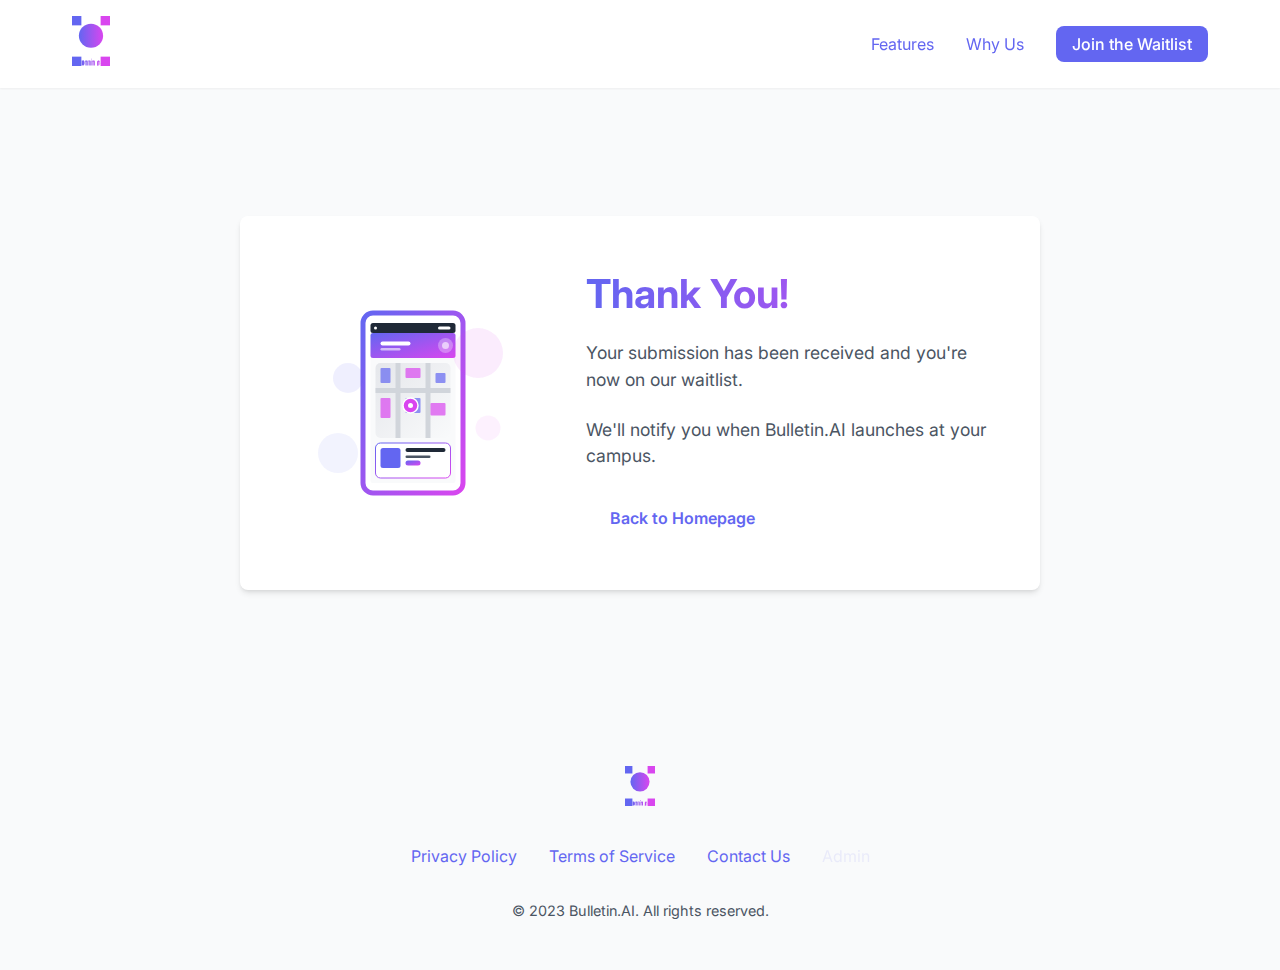
==== success.html @ 3c526397 "Fix Netlify Forms integration" ====
<!DOCTYPE html>
<html lang="en">
<head>
    <meta charset="UTF-8">
    <meta name="viewport" content="width=device-width, initial-scale=1.0">
    <title>Thank You - Bulletin.AI</title>
    <link rel="stylesheet" href="styles.css">
    <link rel="preconnect" href="https://fonts.googleapis.com">
    <link rel="preconnect" href="https://fonts.gstatic.com" crossorigin>
    <link href="https://fonts.googleapis.com/css2?family=Inter:wght@300;400;500;600;700&display=swap" rel="stylesheet">
    <script>
        // Redirect to homepage after 5 seconds
        setTimeout(function() {
            window.location.href = "/";
        }, 5000);
    </script>
</head>
<body>
    <header>
        <div class="container">
            <div class="logo">
                <img src="logo.svg" alt="Bulletin.AI Logo">
            </div>
            <nav>
                <ul>
                    <li><a href="/#features">Features</a></li>
                    <li><a href="/#comparison">Why Us</a></li>
                    <li><a href="/#waitlist" class="btn-nav">Join the Waitlist</a></li>
                </ul>
            </nav>
        </div>
    </header>

    <section id="success-page">
        <div class="container">
            <div class="success-container">
                <img src="waitlist-image.svg" alt="Success" class="success-image">
                <div class="success-content">
                    <h1>Thank You!</h1>
                    <p>Your submission has been received and you're now on our waitlist.</p>
                    <p>We'll notify you when Bulletin.AI launches at your campus.</p>
                    <a href="/" class="btn-primary">Back to Homepage</a>
                </div>
            </div>
        </div>
    </section>

    <footer>
        <div class="container">
            <div class="footer-logo">
                <img src="logo-footer.svg" alt="Bulletin.AI Logo">
            </div>
            <div class="footer-links">
                <a href="#">Privacy Policy</a>
                <a href="#">Terms of Service</a>
                <a href="mailto:info@bulletin.ai">Contact Us</a>
                <a href="#" id="admin-link" style="opacity: 0.1;">Admin</a>
            </div>
            <div class="footer-copyright">
                &copy; 2023 Bulletin.AI. All rights reserved.
            </div>
        </div>
    </footer>
</body>
</html>
---- styles.css ----
/* Variables */
:root {
    --primary-color: #6366f1;
    --primary-light: #818cf8;
    --primary-dark: #4f46e5;
    --secondary-color: #d946ef;
    --secondary-light: #e879f9;
    --secondary-dark: #c026d3;
    --gradient-bg: linear-gradient(90deg, var(--primary-color), var(--secondary-color));
    --text-color: #1f2937;
    --text-light: #4b5563;
    --bg-color: #ffffff;
    --bg-alt: #f9fafb;
    --border-color: #e5e7eb;
    --border-radius: 8px;
    --shadow-sm: 0 1px 2px 0 rgba(0, 0, 0, 0.05);
    --shadow: 0 4px 6px -1px rgba(0, 0, 0, 0.1), 0 2px 4px -2px rgba(0, 0, 0, 0.1);
    --shadow-lg: 0 10px 15px -3px rgba(0, 0, 0, 0.1), 0 4px 6px -4px rgba(0, 0, 0, 0.1);
    --transition: all 0.2s ease;
    --fade-in-duration: 0.5s;
}

/* Reset */
* {
    margin: 0;
    padding: 0;
    box-sizing: border-box;
}

html {
    scroll-behavior: smooth;
}

body {
    font-family: 'Inter', sans-serif;
    color: var(--text-color);
    background-color: var(--bg-color);
    line-height: 1.5;
}

img {
    max-width: 100%;
    height: auto;
}

a {
    text-decoration: none;
    color: var(--primary-color);
    transition: var(--transition);
}

a:hover {
    color: var(--primary-dark);
}

/* Layout */
.container {
    width: 100%;
    max-width: 1200px;
    margin: 0 auto;
    padding: 0 2rem;
}

section {
    padding: 5rem 0;
}

/* Header */
header {
    position: sticky;
    top: 0;
    background-color: var(--bg-color);
    box-shadow: var(--shadow-sm);
    z-index: 1000;
    padding: 1rem 0;
}

header .container {
    display: flex;
    justify-content: space-between;
    align-items: center;
}

.logo img {
    height: 50px;
    width: auto;
}

nav ul {
    display: flex;
    list-style: none;
    gap: 2rem;
    align-items: center;
}

.btn-nav {
    background-color: var(--primary-color);
    color: white;
    padding: 0.5rem 1rem;
    border-radius: var(--border-radius);
    font-weight: 500;
}

.btn-nav:hover {
    background-color: var(--primary-dark);
    color: white;
}

/* Mobile Navigation */
.mobile-toggle {
    display: none;
    background: none;
    border: none;
    font-size: 1.5rem;
    color: var(--primary-color);
    cursor: pointer;
}

@media (max-width: 768px) {
    .mobile-toggle {
        display: block;
    }
    
    nav ul {
        position: absolute;
        top: 100%;
        left: 0;
        right: 0;
        flex-direction: column;
        background-color: var(--bg-color);
        box-shadow: var(--shadow);
        padding: 1rem;
        gap: 1rem;
        transform: translateY(-100%);
        opacity: 0;
        pointer-events: none;
        transition: var(--transition);
    }
    
    nav ul.show {
        transform: translateY(0);
        opacity: 1;
        pointer-events: all;
    }
}

/* Hero Section */
#hero {
    background: var(--gradient-bg);
    color: white;
    position: relative;
    overflow: hidden;
}

#hero .container {
    display: grid;
    grid-template-columns: 1fr 1fr;
    gap: 2rem;
    align-items: center;
}

.hero-content {
    padding: 2rem 0;
}

.hero-content h1 {
    font-size: 3rem;
    line-height: 1.2;
    margin-bottom: 1rem;
    font-weight: 700;
}

.hero-content p {
    font-size: 1.2rem;
    margin-bottom: 2rem;
    opacity: 0.9;
}

.btn-primary {
    display: inline-block;
    background-color: white;
    color: var(--primary-color);
    padding: 0.75rem 1.5rem;
    border-radius: var(--border-radius);
    font-weight: 600;
    transition: var(--transition);
    border: none;
    cursor: pointer;
    font-size: 1rem;
}

.btn-primary:hover {
    transform: translateY(-2px);
    box-shadow: var(--shadow);
    color: var(--primary-dark);
}

/* Features Section */
#features {
    background-color: var(--bg-alt);
}

#features h2 {
    text-align: center;
    font-size: 2.5rem;
    margin-bottom: 3rem;
    background: var(--gradient-bg);
    -webkit-background-clip: text;
    -webkit-text-fill-color: transparent;
    display: inline-block;
    width: 100%;
}

.features-grid {
    display: grid;
    grid-template-columns: repeat(auto-fill, minmax(280px, 1fr));
    gap: 2rem;
}

.feature-card {
    background-color: var(--bg-color);
    border-radius: var(--border-radius);
    padding: 2rem;
    box-shadow: var(--shadow);
    transition: opacity var(--fade-in-duration) ease, transform var(--fade-in-duration) ease, var(--transition);
    opacity: 0;
    transform: translateY(20px);
}

.feature-card.visible {
    opacity: 1;
    transform: translateY(0);
}

.feature-card:hover {
    transform: translateY(-5px);
    box-shadow: var(--shadow-lg);
}

.feature-card:nth-child(1) { transition-delay: 0.1s; }
.feature-card:nth-child(2) { transition-delay: 0.2s; }
.feature-card:nth-child(3) { transition-delay: 0.3s; }
.feature-card:nth-child(4) { transition-delay: 0.4s; }
.feature-card:nth-child(5) { transition-delay: 0.5s; }
.feature-card:nth-child(6) { transition-delay: 0.6s; }
.feature-card:nth-child(7) { transition-delay: 0.7s; }
.feature-card:nth-child(8) { transition-delay: 0.8s; }

.feature-icon {
    font-size: 2.5rem;
    margin-bottom: 1rem;
}

.feature-card h3 {
    margin-bottom: 0.5rem;
    font-size: 1.2rem;
}

.feature-card p {
    color: var(--text-light);
}

/* Comparison Section */
#comparison {
    background-color: var(--bg-color);
}

#comparison h2 {
    text-align: center;
    font-size: 2.5rem;
    margin-bottom: 3rem;
    background: var(--gradient-bg);
    -webkit-background-clip: text;
    -webkit-text-fill-color: transparent;
    display: inline-block;
    width: 100%;
}

.comparison-table {
    max-width: 800px;
    margin: 0 auto;
    border-radius: var(--border-radius);
    overflow: hidden;
    box-shadow: var(--shadow);
}

.comparison-header, .comparison-row {
    display: grid;
    grid-template-columns: 2fr 1fr 1fr 1fr;
    border-bottom: 1px solid var(--border-color);
}

.comparison-header {
    background-color: var(--bg-alt);
    font-weight: 600;
}

.comparison-cell, .comparison-feature {
    padding: 1rem;
    display: flex;
    align-items: center;
    justify-content: center;
    text-align: center;
}

.comparison-feature {
    justify-content: flex-start;
    font-weight: 500;
}

.highlighted {
    background: var(--gradient-bg);
    color: white;
}

/* Waitlist Section */
#waitlist {
    background: var(--gradient-bg);
    color: white;
}

#waitlist .container {
    display: grid;
    grid-template-columns: 1fr 1fr;
    gap: 2rem;
    align-items: center;
}

.waitlist-content {
    padding: 2rem 0;
}

.waitlist-content h2 {
    font-size: 2.5rem;
    margin-bottom: 1rem;
}

.waitlist-content p {
    margin-bottom: 2rem;
    opacity: 0.9;
}

#waitlist-form {
    display: flex;
    flex-direction: column;
    gap: 1.5rem;
}

.form-row {
    display: grid;
    grid-template-columns: 1fr 1fr;
    gap: 1rem;
}

.form-group {
    display: flex;
    flex-direction: column;
    gap: 0.5rem;
}

.form-group label {
    font-weight: 500;
}

.form-group input,
.form-group select {
    padding: 0.75rem;
    border-radius: var(--border-radius);
    border: 1px solid rgba(255, 255, 255, 0.2);
    background-color: rgba(255, 255, 255, 0.1);
    color: white;
    font-family: 'Inter', sans-serif;
    font-size: 1rem;
}

.form-group input::placeholder,
.form-group select {
    color: rgba(255, 255, 255, 0.7);
}

.form-group input:focus,
.form-group select:focus {
    outline: none;
    border-color: white;
}

/* Footer */
footer {
    background-color: var(--bg-alt);
    padding: 3rem 0;
}

footer .container {
    display: flex;
    flex-direction: column;
    align-items: center;
    gap: 2rem;
}

.footer-logo img {
    height: 40px;
    width: auto;
}

.footer-links {
    display: flex;
    gap: 2rem;
}

.footer-copyright {
    color: var(--text-light);
    font-size: 0.9rem;
}

/* Success Message */
.success-message {
    text-align: center;
    padding: 2rem;
    background-color: rgba(255, 255, 255, 0.1);
    border-radius: var(--border-radius);
    animation: fadeIn var(--fade-in-duration) ease;
}

.success-message h3 {
    font-size: 1.5rem;
    margin-bottom: 1rem;
}

@keyframes fadeIn {
    from {
        opacity: 0;
        transform: translateY(10px);
    }
    to {
        opacity: 1;
        transform: translateY(0);
    }
}

/* Media Queries */
@media (max-width: 992px) {
    .hero-content h1 {
        font-size: 2.5rem;
    }
}

@media (max-width: 768px) {
    #hero .container,
    #waitlist .container {
        grid-template-columns: 1fr;
    }
    
    .hero-image, .waitlist-image {
        display: none;
    }
    
    .form-row {
        grid-template-columns: 1fr;
    }
    
    .comparison-header, .comparison-row {
        grid-template-columns: 2fr 1fr 1fr 1fr;
        font-size: 0.9rem;
    }
}

@media (max-width: 576px) {
    .comparison-header, .comparison-row {
        grid-template-columns: 1.5fr 1fr 1fr 1fr;
        font-size: 0.8rem;
    }
    
    .feature-card {
        padding: 1.5rem;
    }
    
    .feature-icon {
        font-size: 2rem;
    }
    
    .feature-card h3 {
        font-size: 1.1rem;
    }
}

/* Form styles */
.hidden {
    display: none;
}

/* Success Page */
#success-page {
    min-height: 70vh;
    display: flex;
    align-items: center;
    background: var(--bg-alt);
}

.success-container {
    display: flex;
    align-items: center;
    gap: 3rem;
    max-width: 800px;
    margin: 0 auto;
    padding: 3rem;
    background: white;
    border-radius: var(--border-radius);
    box-shadow: var(--shadow);
}

.success-image {
    max-width: 250px;
    height: auto;
}

.success-content h1 {
    font-size: 2.5rem;
    margin-bottom: 1rem;
    background: var(--gradient-bg);
    -webkit-background-clip: text;
    -webkit-text-fill-color: transparent;
}

.success-content p {
    margin-bottom: 1.5rem;
    color: var(--text-light);
    font-size: 1.1rem;
}

@media (max-width: 768px) {
    .success-container {
        flex-direction: column;
        text-align: center;
        padding: 2rem;
    }
    
    .success-image {
        max-width: 180px;
    }
}
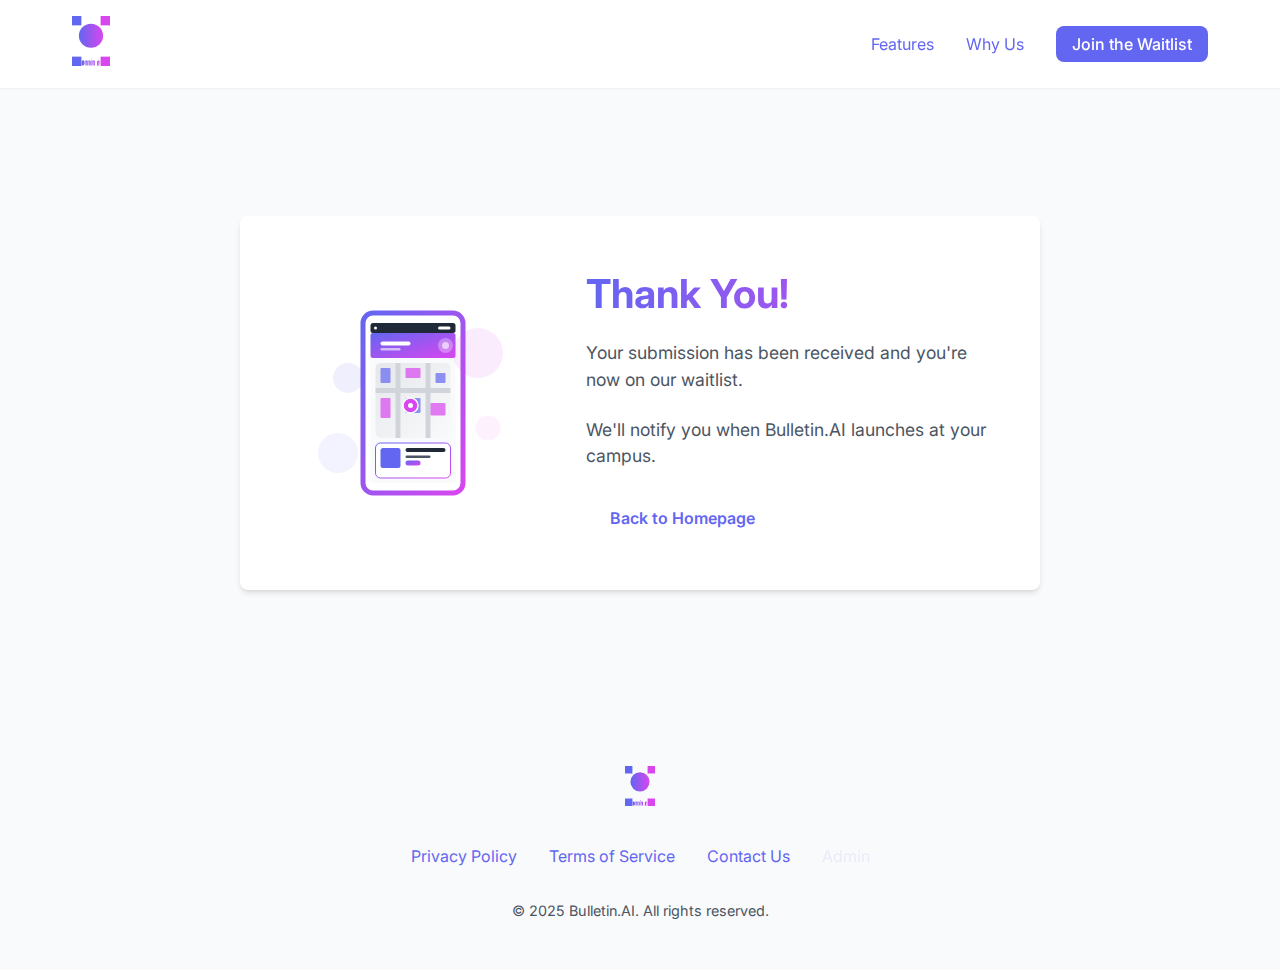
==== commit d1de0a36: "Update copyright year to 2025 and contact email" ====
--- a/success.html
+++ b/success.html
@@ -53,11 +53,11 @@
             <div class="footer-links">
                 <a href="#">Privacy Policy</a>
                 <a href="#">Terms of Service</a>
-                <a href="mailto:info@bulletin.ai">Contact Us</a>
+                <a href="mailto:abhaya@upenn.edu">Contact Us</a>
                 <a href="#" id="admin-link" style="opacity: 0.1;">Admin</a>
             </div>
             <div class="footer-copyright">
-                &copy; 2023 Bulletin.AI. All rights reserved.
+                &copy; 2025 Bulletin.AI. All rights reserved.
             </div>
         </div>
     </footer>
--- a/styles.css
+++ b/styles.css
@@ -65,6 +65,16 @@
     padding: 5rem 0;
 }
 
+@media (max-width: 576px) {
+    .container {
+        padding: 0 1.25rem;
+    }
+    
+    section {
+        padding: 3rem 0;
+    }
+}
+
 /* Header */
 header {
     position: sticky;
@@ -114,6 +124,8 @@
     font-size: 1.5rem;
     color: var(--primary-color);
     cursor: pointer;
+    padding: 0.5rem;
+    z-index: 100;
 }
 
 @media (max-width: 768px) {
@@ -122,25 +134,46 @@
     }
     
     nav ul {
-        position: absolute;
-        top: 100%;
+        position: fixed;
+        top: 0;
         left: 0;
         right: 0;
+        height: 100vh;
         flex-direction: column;
         background-color: var(--bg-color);
         box-shadow: var(--shadow);
-        padding: 1rem;
-        gap: 1rem;
-        transform: translateY(-100%);
+        padding: 4rem 2rem 2rem;
+        gap: 2rem;
+        transform: translateX(-100%);
         opacity: 0;
         pointer-events: none;
         transition: var(--transition);
+        z-index: 90;
+        justify-content: flex-start;
     }
     
     nav ul.show {
-        transform: translateY(0);
+        transform: translateX(0);
         opacity: 1;
         pointer-events: all;
+    }
+    
+    nav ul li {
+        width: 100%;
+        text-align: center;
+    }
+    
+    nav ul li a {
+        display: block;
+        padding: 0.5rem;
+        width: 100%;
+    }
+    
+    .btn-nav {
+        margin-top: 1rem;
+        display: block;
+        width: 100%;
+        text-align: center;
     }
 }
 
@@ -195,6 +228,41 @@
     color: var(--primary-dark);
 }
 
+@media (max-width: 992px) {
+    .hero-content h1 {
+        font-size: 2.5rem;
+    }
+    
+    .hero-content p {
+        font-size: 1.1rem;
+    }
+}
+
+@media (max-width: 768px) {
+    #hero .container {
+        grid-template-columns: 1fr;
+        text-align: center;
+    }
+    
+    .hero-image {
+        display: none;
+    }
+    
+    .hero-content {
+        padding: 1rem 0;
+    }
+}
+
+@media (max-width: 576px) {
+    .hero-content h1 {
+        font-size: 2rem;
+    }
+    
+    .hero-content p {
+        font-size: 1rem;
+    }
+}
+
 /* Features Section */
 #features {
     background-color: var(--bg-alt);
@@ -260,6 +328,29 @@
     color: var(--text-light);
 }
 
+@media (max-width: 576px) {
+    #features h2 {
+        font-size: 2rem;
+    }
+    
+    .features-grid {
+        grid-template-columns: 1fr;
+        gap: 1.5rem;
+    }
+    
+    .feature-card {
+        padding: 1.5rem;
+    }
+    
+    .feature-icon {
+        font-size: 2rem;
+    }
+    
+    .feature-card h3 {
+        font-size: 1.1rem;
+    }
+}
+
 /* Comparison Section */
 #comparison {
     background-color: var(--bg-color);
@@ -313,6 +404,30 @@
     color: white;
 }
 
+@media (max-width: 768px) {
+    #comparison h2 {
+        font-size: 2rem;
+    }
+    
+    .comparison-header, .comparison-row {
+        grid-template-columns: 2fr 1fr 1fr 1fr;
+        font-size: 0.9rem;
+    }
+}
+
+@media (max-width: 576px) {
+    .comparison-table {
+        overflow-x: auto;
+        display: block;
+        width: 100%;
+        -webkit-overflow-scrolling: touch;
+    }
+    
+    .comparison-header, .comparison-row {
+        min-width: 500px;
+    }
+}
+
 /* Waitlist Section */
 #waitlist {
     background: var(--gradient-bg);
@@ -384,6 +499,50 @@
     border-color: white;
 }
 
+@media (max-width: 768px) {
+    #waitlist .container {
+        grid-template-columns: 1fr;
+    }
+    
+    .waitlist-image {
+        display: none;
+    }
+    
+    .waitlist-content h2 {
+        font-size: 2rem;
+        text-align: center;
+    }
+    
+    .waitlist-content p {
+        text-align: center;
+    }
+}
+
+@media (max-width: 576px) {
+    .form-row {
+        grid-template-columns: 1fr;
+    }
+    
+    .waitlist-content {
+        padding: 1rem 0;
+    }
+    
+    .form-group label {
+        font-size: 0.9rem;
+    }
+    
+    .form-group input,
+    .form-group select {
+        padding: 0.65rem;
+        font-size: 0.95rem;
+    }
+    
+    .btn-primary {
+        width: 100%;
+        padding: 0.75rem 1rem;
+    }
+}
+
 /* Footer */
 footer {
     background-color: var(--bg-alt);
@@ -410,6 +569,23 @@
 .footer-copyright {
     color: var(--text-light);
     font-size: 0.9rem;
+}
+
+@media (max-width: 576px) {
+    footer {
+        padding: 2rem 0;
+    }
+    
+    .footer-links {
+        flex-direction: column;
+        gap: 1rem;
+        text-align: center;
+    }
+    
+    .footer-copyright {
+        margin-top: 1rem;
+        text-align: center;
+    }
 }
 
 /* Success Message */
@@ -437,57 +613,6 @@
     }
 }
 
-/* Media Queries */
-@media (max-width: 992px) {
-    .hero-content h1 {
-        font-size: 2.5rem;
-    }
-}
-
-@media (max-width: 768px) {
-    #hero .container,
-    #waitlist .container {
-        grid-template-columns: 1fr;
-    }
-    
-    .hero-image, .waitlist-image {
-        display: none;
-    }
-    
-    .form-row {
-        grid-template-columns: 1fr;
-    }
-    
-    .comparison-header, .comparison-row {
-        grid-template-columns: 2fr 1fr 1fr 1fr;
-        font-size: 0.9rem;
-    }
-}
-
-@media (max-width: 576px) {
-    .comparison-header, .comparison-row {
-        grid-template-columns: 1.5fr 1fr 1fr 1fr;
-        font-size: 0.8rem;
-    }
-    
-    .feature-card {
-        padding: 1.5rem;
-    }
-    
-    .feature-icon {
-        font-size: 2rem;
-    }
-    
-    .feature-card h3 {
-        font-size: 1.1rem;
-    }
-}
-
-/* Form styles */
-.hidden {
-    display: none;
-}
-
 /* Success Page */
 #success-page {
     min-height: 70vh;
@@ -537,4 +662,9 @@
     .success-image {
         max-width: 180px;
     }
+}
+
+/* Form styles */
+.hidden {
+    display: none;
 } 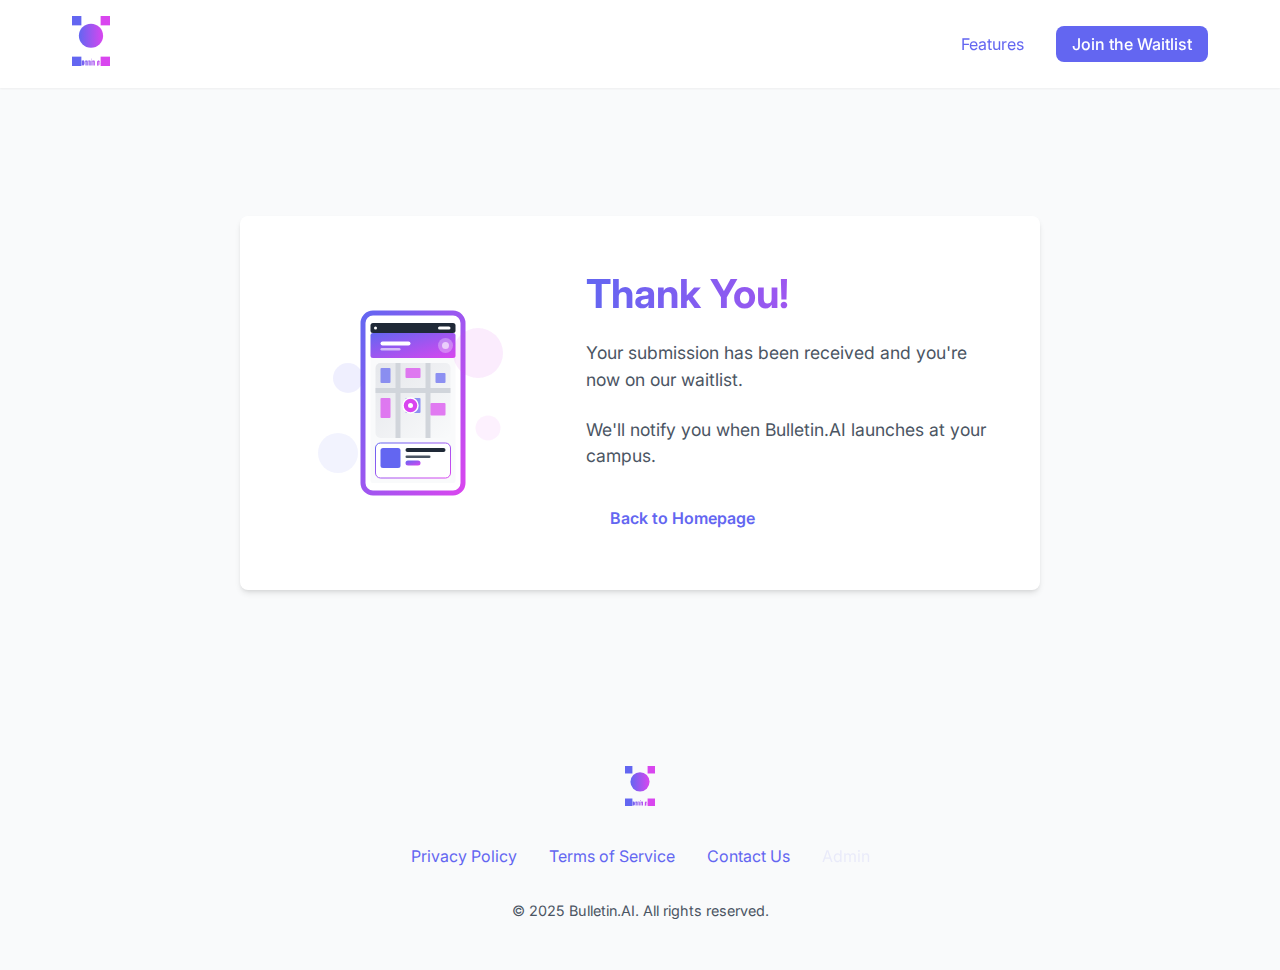
==== commit c383ba1f: "Fix mobile responsiveness and Netlify Forms integration" ====
--- a/success.html
+++ b/success.html
@@ -24,7 +24,6 @@
             <nav>
                 <ul>
                     <li><a href="/#features">Features</a></li>
-                    <li><a href="/#comparison">Why Us</a></li>
                     <li><a href="/#waitlist" class="btn-nav">Join the Waitlist</a></li>
                 </ul>
             </nav>
--- a/styles.css
+++ b/styles.css
@@ -351,83 +351,6 @@
     }
 }
 
-/* Comparison Section */
-#comparison {
-    background-color: var(--bg-color);
-}
-
-#comparison h2 {
-    text-align: center;
-    font-size: 2.5rem;
-    margin-bottom: 3rem;
-    background: var(--gradient-bg);
-    -webkit-background-clip: text;
-    -webkit-text-fill-color: transparent;
-    display: inline-block;
-    width: 100%;
-}
-
-.comparison-table {
-    max-width: 800px;
-    margin: 0 auto;
-    border-radius: var(--border-radius);
-    overflow: hidden;
-    box-shadow: var(--shadow);
-}
-
-.comparison-header, .comparison-row {
-    display: grid;
-    grid-template-columns: 2fr 1fr 1fr 1fr;
-    border-bottom: 1px solid var(--border-color);
-}
-
-.comparison-header {
-    background-color: var(--bg-alt);
-    font-weight: 600;
-}
-
-.comparison-cell, .comparison-feature {
-    padding: 1rem;
-    display: flex;
-    align-items: center;
-    justify-content: center;
-    text-align: center;
-}
-
-.comparison-feature {
-    justify-content: flex-start;
-    font-weight: 500;
-}
-
-.highlighted {
-    background: var(--gradient-bg);
-    color: white;
-}
-
-@media (max-width: 768px) {
-    #comparison h2 {
-        font-size: 2rem;
-    }
-    
-    .comparison-header, .comparison-row {
-        grid-template-columns: 2fr 1fr 1fr 1fr;
-        font-size: 0.9rem;
-    }
-}
-
-@media (max-width: 576px) {
-    .comparison-table {
-        overflow-x: auto;
-        display: block;
-        width: 100%;
-        -webkit-overflow-scrolling: touch;
-    }
-    
-    .comparison-header, .comparison-row {
-        min-width: 500px;
-    }
-}
-
 /* Waitlist Section */
 #waitlist {
     background: var(--gradient-bg);
